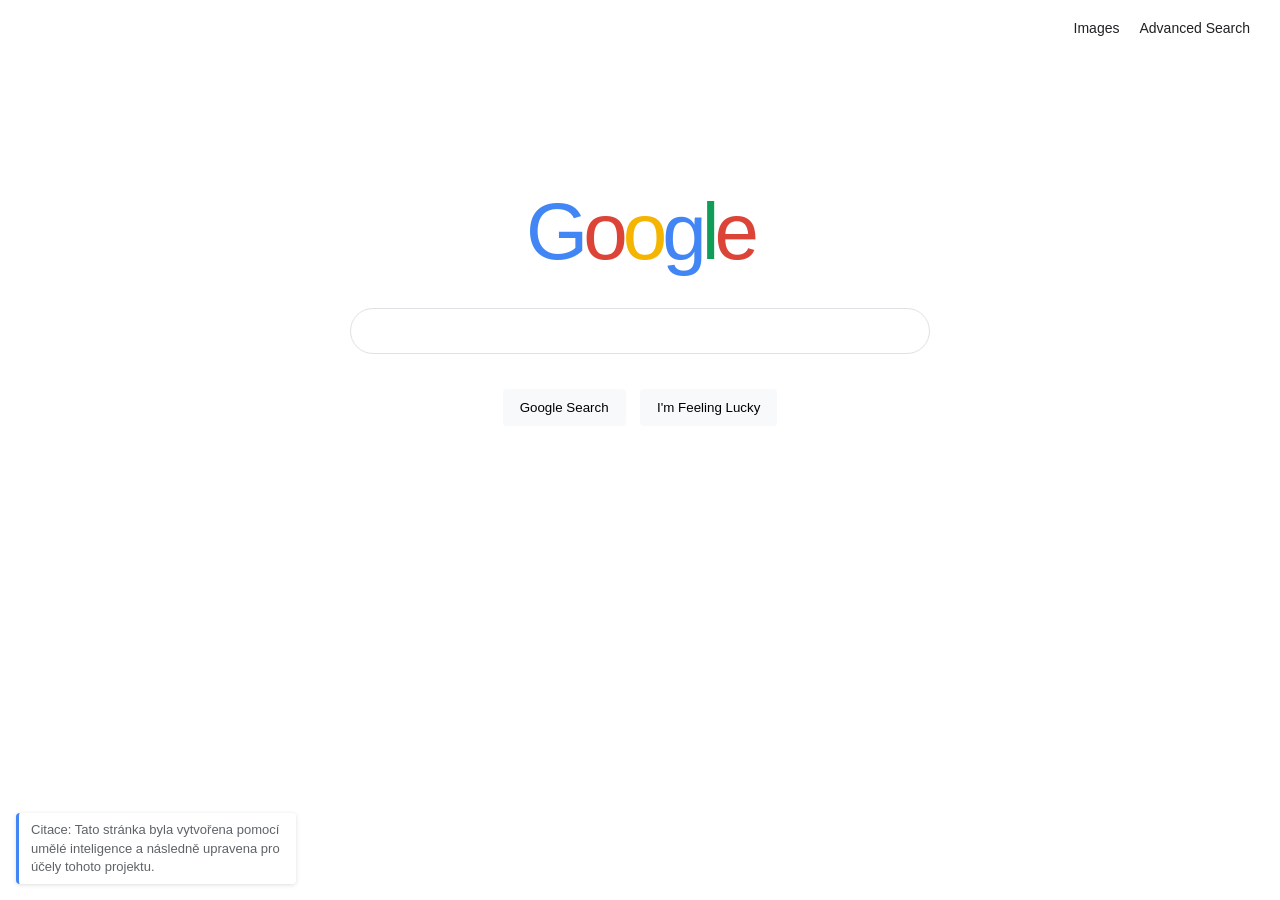
==== index.html @ db42596a "googlesearch" ====
<!DOCTYPE html>
<html lang="en">
<head>
    <meta charset="UTF-8">
    <meta name="viewport" content="width=device-width, initial-scale=1.0">
    <title>Google Search</title>
    <link rel="stylesheet" href="style.css">
</head>
<body>
    <nav>
        <a href="images.html">Images</a>
        <a href="advanced.html">Advanced Search</a>
    </nav>

    <main class="search-page">
        <h1 class="logo" aria-label="Google">
            <span class="blue">G</span><span class="red">o</span><span class="yellow">o</span><span class="blue">g</span><span class="green">l</span><span class="red">e</span>
        </h1>

        <form action="https://www.google.com/search" method="GET">
            <input class="search-box" type="text"
                   name="q" aria-label="Search" required>

            <div class="buttons">
                <button type="submit">Google Search</button>
                <button type="submit" name="btnI" value="1"
                        formnovalidate>
                    I'm Feeling Lucky
                </button>
            </div>
        </form>
    </main>

    <a class="ai-citation" href="README.md" target="_blank" rel="noopener noreferrer">Citace: Tato stránka byla vytvořena pomocí umělé inteligence a následně upravena pro účely tohoto projektu.</a>
</body>
</html>
---- style.css ----
* {
    box-sizing: border-box;
}

body {
    margin: 0;
    font-family: Arial, sans-serif;
    color: #202124;
}

nav {
    display: flex;
    justify-content: flex-end;
    gap: 20px;
    padding: 20px 30px;
}

nav a {
    color: #202124;
    text-decoration: none;
    font-size: 14px;
}

nav a:hover {
    text-decoration: underline;
}

.search-page {
    text-align: center;
    margin: 130px auto 0;
    padding: 0 20px;
}

.logo {
    font-size: 80px;
    font-weight: 500;
    letter-spacing: -5px;
    margin-bottom: 30px;
}

.logo span {
    display: inline-block;
}

.logo .blue { color: #4285f4; }
.logo .red { color: #db4437; }
.logo .yellow { color: #f4b400; }
.logo .green { color: #0f9d58; }

.images-label {
    font-size: 18px;
    color: #4285f4;
    letter-spacing: normal;
}

.search-box {
    display: block;
    width: 100%;
    max-width: 580px;
    height: 46px;
    margin: auto;
    padding: 0 20px;
    border: 1px solid #dfe1e5;
    border-radius: 25px;
    font-size: 16px;
    outline: none;
}

.search-box:hover,
.search-box:focus {
    box-shadow: 0 1px 6px #20212447;
}

.buttons {
    margin-top: 30px;
}

.buttons button {
    padding: 10px 16px;
    margin: 5px;
    background: #f8f9fa;
    border: 1px solid transparent;
    border-radius: 4px;
    cursor: pointer;
}

.buttons button:hover {
    border-color: #dadce0;
}

.advanced-title {
    margin: 35px;
    color: #d93025;
    font-size: 20px;
    font-weight: normal;
}

hr {
    border: 0;
    border-top: 1px solid #ebebeb;
}

.advanced-page {
    margin: 40px;
    max-width: 800px;
}

.advanced-page p {
    margin-bottom: 25px;
}

.field {
    display: flex;
    align-items: center;
    gap: 20px;
    margin-bottom: 15px;
}

.field label {
    width: 200px;
    flex-shrink: 0;
    font-size: 13px;
}

.field input {
    flex: 1;
    min-width: 0;
    padding: 8px;
    border: 1px solid #d9d9d9;
}

.advanced-button {
    text-align: right;
}

.advanced-button button {
    background: #4d90fe;
    color: white;
    border: none;
    border-radius: 2px;
    padding: 10px 15px;
    font-weight: bold;
    cursor: pointer;
}

.ai-citation {
    position: fixed;
    left: 16px;
    bottom: 16px;
    display: inline-block;
    max-width: 280px;
    margin: 0;
    padding: 8px 12px;
    font-size: 13px;
    line-height: 1.4;
    color: #5f6368;
    text-decoration: none;
    background: rgba(255, 255, 255, 0.85);
    border-left: 3px solid #4285f4;
    border-radius: 4px;
    box-shadow: 0 1px 4px rgba(32, 33, 36, 0.15);
    z-index: 10;
}

.ai-citation:hover {
    text-decoration: underline;
}

@media (max-width: 600px) {
    .field {
        flex-direction: column;
        align-items: stretch;
        gap: 6px;
    }

    .field label {
        width: auto;
    }

    .ai-citation {
        left: 10px;
        bottom: 10px;
        font-size: 11px;
    }
}
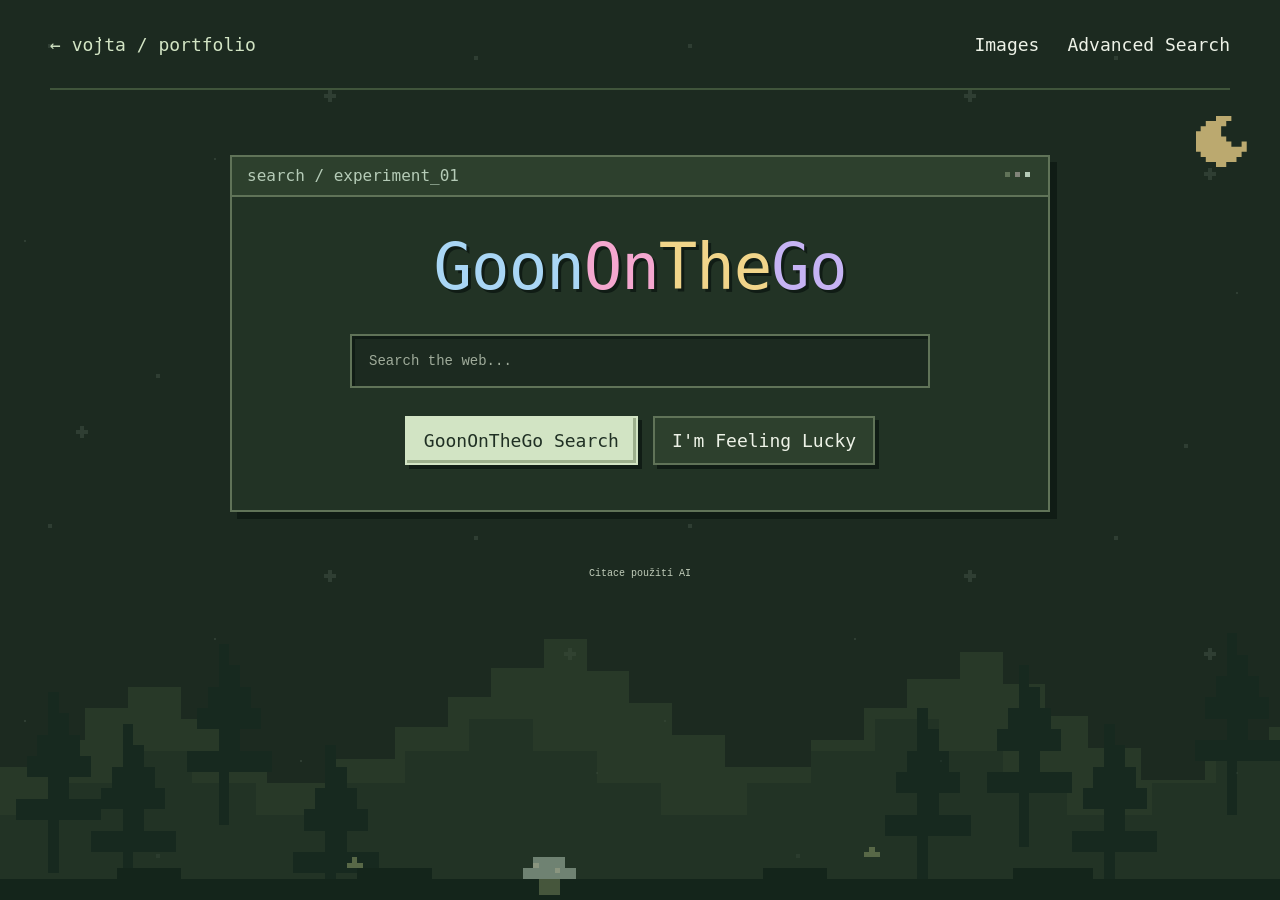
==== commit 3f8376e9: "c" ====
--- a/index.html
+++ b/index.html
@@ -4,26 +4,37 @@
 <head>
     <meta charset="UTF-8">
     <meta name="viewport" content="width=device-width, initial-scale=1.0">
-    <title>Google Search</title>
+    <title>GoonOnTheGo Search</title>
+    <meta name="theme-color" content="#1c2a20">
+    <link rel="icon" type="image/svg+xml" href="assets/vojta-mark.svg">
+    <link rel="stylesheet" href="assets/pixel-theme.css">
     <link rel="stylesheet" href="style.css">
 </head>
 <body>
-    <nav>
+    <div class="pixel-sky" aria-hidden="true">
+        <span class="sky-moon"></span>
+        <span class="shooting-star" style="--star-left:35%;--star-top:3%;--star-duration:9s;--star-delay:-.4s"></span>
+        <span class="shooting-star" style="--star-left:72%;--star-top:10%;--star-duration:9s;--star-delay:-1.9s"></span>
+        <span class="shooting-star" style="--star-left:98%;--star-top:28%;--star-duration:9s;--star-delay:-3.4s"></span>
+        <span class="shooting-star" style="--star-left:46%;--star-top:35%;--star-duration:9s;--star-delay:-4.9s"></span>
+        <span class="shooting-star" style="--star-left:83%;--star-top:2%;--star-duration:9s;--star-delay:-6.4s"></span>
+        <span class="shooting-star" style="--star-left:26%;--star-top:46%;--star-duration:9s;--star-delay:-7.9s"></span>
+    </div>
+    <nav aria-label="Project navigation">
+        <a class="portfolio-return" href="https://itzlebyy.github.io/#projekty">← vo<span class="dotted-j">j</span>ta / portfolio</a>
         <a href="images.html">Images</a>
         <a href="advanced.html">Advanced Search</a>
     </nav>
 
     <main class="search-page">
-        <h1 class="logo" aria-label="Google">
-            <span class="blue">G</span><span class="red">o</span><span class="yellow">o</span><span class="blue">g</span><span class="green">l</span><span class="red">e</span>
-        </h1>
+        <h1 class="logo" aria-label="GoonOnTheGo"><span class="blue">Goon</span><span class="red">On</span><span class="yellow">The</span><span class="green">Go</span></h1>
 
         <form action="https://www.google.com/search" method="GET">
-            <input class="search-box" type="text"
+            <input class="search-box" placeholder="Search the web..." type="text"
                    name="q" aria-label="Search" required>
 
             <div class="buttons">
-                <button type="submit">Google Search</button>
+                <button type="submit">GoonOnTheGo Search</button>
                 <button type="submit" name="btnI" value="1"
                         formnovalidate>
                     I'm Feeling Lucky
@@ -32,6 +43,6 @@
         </form>
     </main>
 
-    <a class="ai-citation" href="README.md" target="_blank" rel="noopener noreferrer">Citace: Tato stránka byla vytvořena pomocí umělé inteligence a následně upravena pro účely tohoto projektu.</a>
+    <a class="ai-citation" href="README.md#citace-ai">Citace použití AI</a>
 </body>
 </html>
--- a/assets/pixel-theme.css
+++ b/assets/pixel-theme.css
@@ -0,0 +1,113 @@
+@font-face {
+    font-family: "Pixelify Sans";
+    src: url("fonts/PixelifySans.ttf") format("truetype");
+    font-style: normal;
+    font-weight: 400 700;
+    font-display: swap;
+}
+
+:root {
+    color-scheme: dark;
+    --olive: #818479;
+    --ash: #b5cbb7;
+    --tea: #d2e4c4;
+    --background: #1c2a20;
+    --surface: #2d402d;
+    --section-background: #223325;
+    --text: #edf2e7;
+    --muted: #c0ccb9;
+    --line: #607358;
+    --shadow: #101c15;
+    --ink: #203024;
+    --panel-inset: #243728;
+    --panel-art: #34482e;
+    --border-soft: #40553b;
+    --border-tag: #708466;
+    --button-shade: #9caf8c;
+    --landscape-image: url("pixel-landscape.svg");
+    --syntax-pink: #f4a7cf;
+    --syntax-blue: #a9d6f5;
+    --syntax-yellow: #f1d58a;
+    --syntax-purple: #c6b3f4;
+    --syntax-mint: #a9dec0;
+    --pixel: "Pixelify Sans", "Cascadia Code", Consolas, monospace;
+    --mono: "Cascadia Code", Consolas, "Courier New", monospace;
+}
+
+* { box-sizing: border-box; }
+html { scroll-padding-top: 28px; scroll-behavior: smooth; }
+body {
+    margin: 0;
+    isolation: isolate;
+    background: var(--background) url("pixel-stars.svg") repeat;
+    color: var(--text);
+    font-family: var(--mono);
+    font-size: 14px;
+    line-height: 1.75;
+}
+body::before {
+    content: "";
+    position: fixed;
+    inset: auto 0 0;
+    height: min(30vw, 360px);
+    z-index: -1;
+    background: var(--landscape-image) center bottom / max(100%, 1200px) auto no-repeat;
+    opacity: .55;
+    pointer-events: none;
+    image-rendering: pixelated;
+}
+/* The top reading bar follows document scroll without JavaScript. */
+@supports (animation-timeline: scroll(root block)) {
+    body::after {
+        content: "";
+        position: fixed;
+        inset: 0 0 auto;
+        z-index: 100;
+        height: 4px;
+        background: var(--tea);
+        transform: scaleX(0);
+        transform-origin: left center;
+        pointer-events: none;
+        animation: reading-progress auto linear both !important;
+        animation-timeline: scroll(root block) !important;
+    }
+}
+@keyframes reading-progress {
+    from { transform: scaleX(0); }
+    to { transform: scaleX(1); }
+}
+
+a { color: inherit; text-decoration: none; }
+/* A quiet pixel sky behind the content and the existing forest silhouette. */
+.pixel-sky { position: fixed; inset: 0; z-index: -2; overflow: hidden; pointer-events: none; user-select: none; }
+.sky-moon { position: absolute; top: 116px; right: clamp(20px, 2.6vw, 52px); width: clamp(38px, 4vw, 56px); aspect-ratio: 1; background: var(--syntax-yellow); opacity: .75; clip-path: polygon(40% 0, 70% 0, 70% 10%, 60% 10%, 60% 20%, 50% 20%, 50% 40%, 60% 40%, 60% 50%, 70% 50%, 70% 60%, 90% 60%, 90% 50%, 100% 50%, 100% 70%, 90% 70%, 90% 80%, 80% 80%, 80% 90%, 60% 90%, 60% 100%, 40% 100%, 40% 90%, 20% 90%, 20% 80%, 10% 80%, 10% 70%, 0 70%, 0 30%, 10% 30%, 10% 20%, 20% 20%, 20% 10%, 40% 10%); }
+.shooting-star { position: absolute; top: var(--star-top); left: var(--star-left); width: 5px; height: 5px; background: var(--syntax-yellow); opacity: 0; box-shadow: 6px -6px 0 var(--ash), 12px -12px 0 color-mix(in srgb, var(--ash) 80%, transparent), 18px -18px 0 color-mix(in srgb, var(--ash) 65%, transparent), 24px -24px 0 color-mix(in srgb, var(--ash) 45%, transparent), 30px -30px 0 color-mix(in srgb, var(--ash) 30%, transparent), 36px -36px 0 color-mix(in srgb, var(--ash) 15%, transparent); }
+/* Keep this requested background effect on independently of other motion settings. */
+.pixel-sky .shooting-star { animation: sky-shoot var(--star-duration) var(--star-delay) linear infinite !important; }
+@keyframes sky-shoot {
+    0% { opacity: 0; transform: translate(0, 0); }
+    2% { opacity: .95; }
+    18% { opacity: 0; transform: translate(-320px, 320px); }
+    100% { opacity: 0; transform: translate(-320px, 320px); }
+}
+button, input { font: inherit; }
+svg, img { display: block; max-width: 100%; }
+::selection { background: var(--tea); color: var(--ink); }
+:focus-visible { outline: 3px solid var(--tea); outline-offset: 5px; }
+.pixel-art { image-rendering: pixelated; }
+/* Pixelify's j is dotless; add a square aligned with its right-hand stem. */
+.dotted-j { position: relative; display: inline-block; line-height: 1; }
+.dotted-j::before { content: ""; position: absolute; left: .334em; top: .2em; width: .1em; height: .1em; background: currentColor; pointer-events: none; }
+.syntax-pink { color: var(--syntax-pink); }
+.syntax-blue { color: var(--syntax-blue); }
+.syntax-yellow { color: var(--syntax-yellow); }
+.syntax-purple { color: var(--syntax-purple); }
+.syntax-mint { color: var(--syntax-mint); }
+
+@media (max-width: 600px) {
+    body::before { height: 220px; opacity: .35; }
+    .sky-moon { top: 166px; opacity: .6; }
+}
+@media (prefers-reduced-motion: reduce) {
+    *, *::before, *::after { animation: none !important; transition: none !important; }
+}
--- a/style.css
+++ b/style.css
@@ -1,186 +1,53 @@
-
-* {
-    box-sizing: border-box;
+/* Search experiment, in the same pixel world as the portfolio. */
+nav { width: min(1180px, calc(100% - 64px)); min-height: 90px; margin-inline: auto; display: flex; flex-wrap: wrap; justify-content: flex-end; align-items: center; gap: 12px 28px; padding-block: 20px; border-bottom: 2px solid var(--border-soft); }
+nav a { font: 500 18px/1.5 var(--pixel); }
+nav a:hover { color: var(--tea); text-decoration: underline; text-underline-offset: 5px; }
+.portfolio-return { margin-right: auto; color: var(--tea); }
+.search-page, .advanced-page { position: relative; width: min(820px, calc(100% - 64px)); margin: 65px auto 45px; padding: 70px 40px 45px; border: 2px solid var(--line); background: var(--section-background); box-shadow: 7px 7px 0 var(--shadow); }
+.search-page::before, .advanced-page::before { content: "search / experiment_01"; position: absolute; inset: 0 0 auto; padding: 7px 15px; border-bottom: 2px solid var(--line); background: var(--surface); color: var(--ash); text-align: left; font: 500 16px/1.5 var(--pixel); }
+.search-page::after, .advanced-page::after { content: ""; position: absolute; top: 15px; right: 18px; width: 5px; height: 5px; background: var(--ash); box-shadow: -10px 0 var(--olive), -20px 0 var(--line); }
+.search-page { text-align: center; }
+.logo { margin: 0 0 27px; color: var(--tea); font: 500 clamp(30px, 5.5vw, 64px)/1.25 var(--pixel); letter-spacing: -1px; white-space: nowrap; text-shadow: 3px 3px 0 var(--shadow); }
+.logo span { display: inline-block; }
+.logo .blue { color: var(--syntax-blue); }
+.logo .red { color: var(--syntax-pink); }
+.logo .yellow { color: var(--syntax-yellow); }
+.logo .green { color: var(--syntax-purple); }
+.logo .images-label { display: block; margin-top: 8px; font: 400 22px/1.5 var(--pixel); color: var(--syntax-blue); letter-spacing: 0; }
+.search-box { display: block; width: 100%; max-width: 580px; height: 54px; margin-inline: auto; padding: 0 17px; border: 2px solid var(--line); border-radius: 0; outline: none; background: var(--background); color: var(--text); caret-color: var(--tea); font: 14px var(--mono); box-shadow: inset 3px 3px 0 var(--shadow); }
+.search-box::placeholder { color: var(--muted); opacity: .8; }
+.search-box:hover { border-color: var(--ash); }
+.search-box:focus-visible { border-color: var(--tea); outline: 2px solid var(--tea); outline-offset: 3px; }
+.buttons { display: flex; justify-content: center; flex-wrap: wrap; gap: 15px; margin-top: 28px; }
+.buttons button, .advanced-button button { padding: 10px 17px; border: 2px solid var(--tea); border-radius: 0; background: var(--tea); color: var(--ink); cursor: pointer; font: 500 18px/1.4 var(--pixel); box-shadow: 4px 4px 0 var(--shadow), inset -3px -3px 0 var(--button-shade); transition: transform .15s, box-shadow .15s; }
+.buttons button:hover, .advanced-button button:hover { transform: translate(-1px, -2px); box-shadow: 5px 6px 0 var(--shadow), inset -3px -3px 0 var(--button-shade); }
+.buttons button:active, .advanced-button button:active { transform: translate(2px, 2px); box-shadow: 2px 2px 0 var(--shadow); }
+.buttons button:last-child:not(:first-child) { border-color: var(--line); background: var(--surface); color: var(--text); box-shadow: 4px 4px 0 var(--shadow); }
+.advanced-title { width: min(820px, calc(100% - 64px)); margin: 44px auto 0; color: var(--tea); font: 500 38px/1.2 var(--pixel); }
+hr { display: none; }
+.advanced-page { margin-top: 25px; }
+.advanced-page::before { content: "search / advanced"; }
+.advanced-page > p { margin: 0 0 30px; font: 500 26px/1.3 var(--pixel); }
+.field { display: flex; align-items: center; gap: 24px; margin-bottom: 20px; }
+.field label { width: 190px; flex-shrink: 0; color: var(--muted); font: 12px/1.7 var(--mono); }
+.field input { flex: 1; min-width: 0; padding: 11px 12px; border: 2px solid var(--line); border-radius: 0; background: var(--background); color: var(--text); font-size: 14px; box-shadow: inset 3px 3px 0 var(--shadow); }
+.field input:focus-visible { outline: 2px solid var(--tea); outline-offset: 3px; }
+.advanced-button { margin-top: 28px; text-align: right; }
+.ai-citation { display: block; width: fit-content; max-width: calc(100% - 36px); margin: 0 auto 40px; padding: 8px 12px; color: var(--muted); background: var(--background); font: 10px/1.7 var(--mono); }
+.ai-citation:hover { color: var(--tea); text-decoration: underline; text-underline-offset: 4px; }
+@media (max-width: 600px) {
+    nav { width: calc(100% - 36px); min-height: 80px; gap: 10px 20px; }
+    nav a { font-size: 16px; }
+    .portfolio-return { flex-basis: 100%; }
+    .search-page, .advanced-page { width: calc(100% - 36px); margin-top: 35px; padding: 64px 20px 30px; }
+    .search-page::before, .advanced-page::before { font-size: 14px; padding-left: 12px; }
+    .search-page::after, .advanced-page::after { right: 12px; top: 14px; }
+    .search-box { font-size: 12px; }
+    .buttons { gap: 13px; }
+    .buttons button, .advanced-button button { font-size: 16px; padding: 9px 13px; }
+    .advanced-title { width: calc(100% - 36px); font-size: 32px; margin-top: 32px; }
+    .advanced-page { margin-top: 22px; }
+    .field { flex-direction: column; align-items: stretch; gap: 7px; }
+    .field label { width: auto; }
+    .field input { width: 100%; }
 }
-
-body {
-    margin: 0;
-    font-family: Arial, sans-serif;
-    color: #202124;
-}
-
-nav {
-    display: flex;
-    justify-content: flex-end;
-    gap: 20px;
-    padding: 20px 30px;
-}
-
-nav a {
-    color: #202124;
-    text-decoration: none;
-    font-size: 14px;
-}
-
-nav a:hover {
-    text-decoration: underline;
-}
-
-.search-page {
-    text-align: center;
-    margin: 130px auto 0;
-    padding: 0 20px;
-}
-
-.logo {
-    font-size: 80px;
-    font-weight: 500;
-    letter-spacing: -5px;
-    margin-bottom: 30px;
-}
-
-.logo span {
-    display: inline-block;
-}
-
-.logo .blue { color: #4285f4; }
-.logo .red { color: #db4437; }
-.logo .yellow { color: #f4b400; }
-.logo .green { color: #0f9d58; }
-
-.images-label {
-    font-size: 18px;
-    color: #4285f4;
-    letter-spacing: normal;
-}
-
-.search-box {
-    display: block;
-    width: 100%;
-    max-width: 580px;
-    height: 46px;
-    margin: auto;
-    padding: 0 20px;
-    border: 1px solid #dfe1e5;
-    border-radius: 25px;
-    font-size: 16px;
-    outline: none;
-}
-
-.search-box:hover,
-.search-box:focus {
-    box-shadow: 0 1px 6px #20212447;
-}
-
-.buttons {
-    margin-top: 30px;
-}
-
-.buttons button {
-    padding: 10px 16px;
-    margin: 5px;
-    background: #f8f9fa;
-    border: 1px solid transparent;
-    border-radius: 4px;
-    cursor: pointer;
-}
-
-.buttons button:hover {
-    border-color: #dadce0;
-}
-
-.advanced-title {
-    margin: 35px;
-    color: #d93025;
-    font-size: 20px;
-    font-weight: normal;
-}
-
-hr {
-    border: 0;
-    border-top: 1px solid #ebebeb;
-}
-
-.advanced-page {
-    margin: 40px;
-    max-width: 800px;
-}
-
-.advanced-page p {
-    margin-bottom: 25px;
-}
-
-.field {
-    display: flex;
-    align-items: center;
-    gap: 20px;
-    margin-bottom: 15px;
-}
-
-.field label {
-    width: 200px;
-    flex-shrink: 0;
-    font-size: 13px;
-}
-
-.field input {
-    flex: 1;
-    min-width: 0;
-    padding: 8px;
-    border: 1px solid #d9d9d9;
-}
-
-.advanced-button {
-    text-align: right;
-}
-
-.advanced-button button {
-    background: #4d90fe;
-    color: white;
-    border: none;
-    border-radius: 2px;
-    padding: 10px 15px;
-    font-weight: bold;
-    cursor: pointer;
-}
-
-.ai-citation {
-    position: fixed;
-    left: 16px;
-    bottom: 16px;
-    display: inline-block;
-    max-width: 280px;
-    margin: 0;
-    padding: 8px 12px;
-    font-size: 13px;
-    line-height: 1.4;
-    color: #5f6368;
-    text-decoration: none;
-    background: rgba(255, 255, 255, 0.85);
-    border-left: 3px solid #4285f4;
-    border-radius: 4px;
-    box-shadow: 0 1px 4px rgba(32, 33, 36, 0.15);
-    z-index: 10;
-}
-
-.ai-citation:hover {
-    text-decoration: underline;
-}
-
-@media (max-width: 600px) {
-    .field {
-        flex-direction: column;
-        align-items: stretch;
-        gap: 6px;
-    }
-
-    .field label {
-        width: auto;
-    }
-
-    .ai-citation {
-        left: 10px;
-        bottom: 10px;
-        font-size: 11px;
-    }
-}
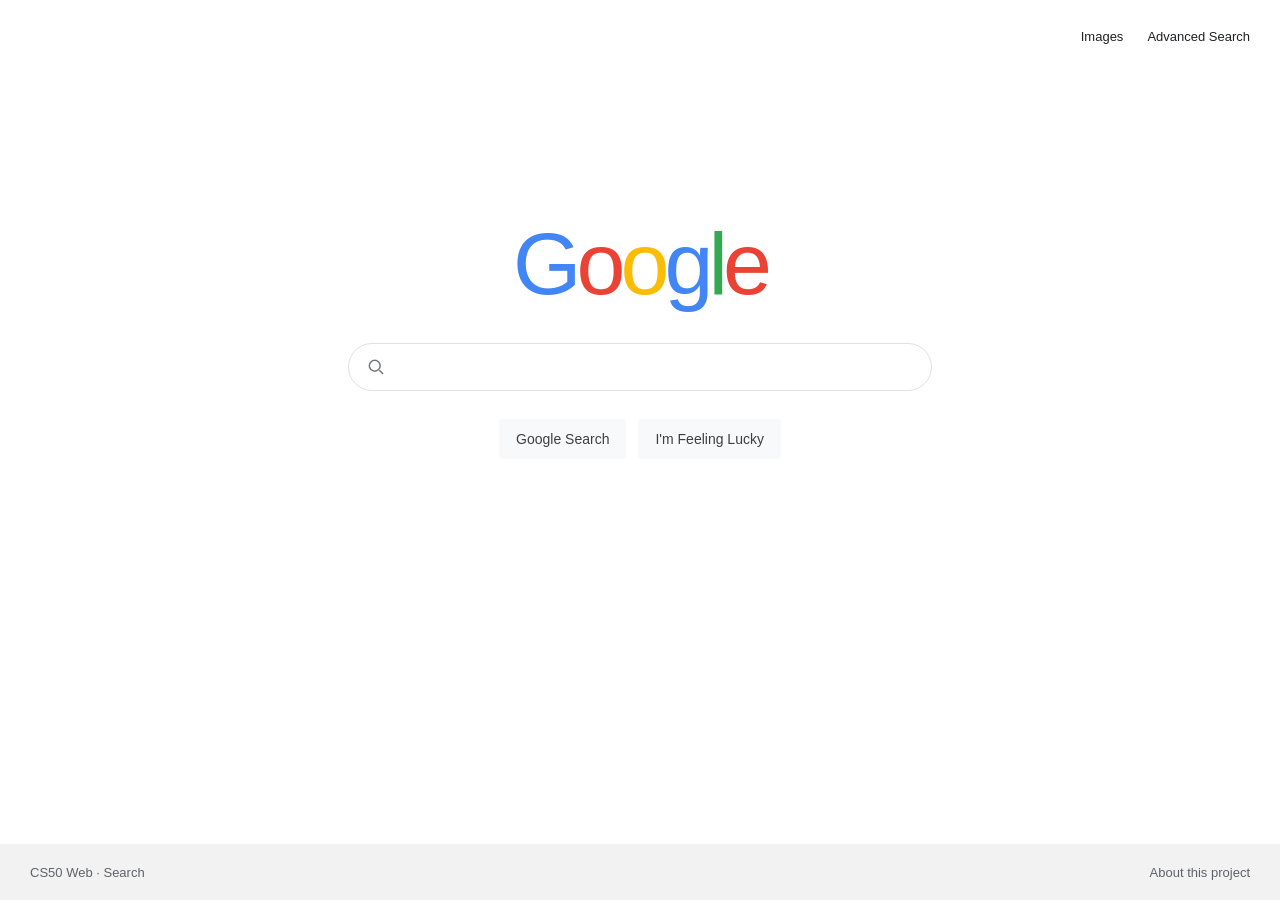
==== commit dc171f0a: "Rebuild Google Search interface for CS50 Web" ====
--- a/index.html
+++ b/index.html
@@ -1,48 +1,39 @@
-
 <!DOCTYPE html>
 <html lang="en">
 <head>
     <meta charset="UTF-8">
     <meta name="viewport" content="width=device-width, initial-scale=1.0">
-    <title>GoonOnTheGo Search</title>
-    <meta name="theme-color" content="#1c2a20">
-    <link rel="icon" type="image/svg+xml" href="assets/vojta-mark.svg">
-    <link rel="stylesheet" href="assets/pixel-theme.css">
+    <meta name="description" content="Search the web with a simple Google Search interface. A CS50 Web project.">
+    <title>Google Search</title>
     <link rel="stylesheet" href="style.css">
 </head>
 <body>
-    <div class="pixel-sky" aria-hidden="true">
-        <span class="sky-moon"></span>
-        <span class="shooting-star" style="--star-left:35%;--star-top:3%;--star-duration:9s;--star-delay:-.4s"></span>
-        <span class="shooting-star" style="--star-left:72%;--star-top:10%;--star-duration:9s;--star-delay:-1.9s"></span>
-        <span class="shooting-star" style="--star-left:98%;--star-top:28%;--star-duration:9s;--star-delay:-3.4s"></span>
-        <span class="shooting-star" style="--star-left:46%;--star-top:35%;--star-duration:9s;--star-delay:-4.9s"></span>
-        <span class="shooting-star" style="--star-left:83%;--star-top:2%;--star-duration:9s;--star-delay:-6.4s"></span>
-        <span class="shooting-star" style="--star-left:26%;--star-top:46%;--star-duration:9s;--star-delay:-7.9s"></span>
-    </div>
-    <nav aria-label="Project navigation">
-        <a class="portfolio-return" href="https://itzlebyy.github.io/#projekty">← vo<span class="dotted-j">j</span>ta / portfolio</a>
-        <a href="images.html">Images</a>
-        <a href="advanced.html">Advanced Search</a>
-    </nav>
+    <header class="site-header">
+        <nav aria-label="Search navigation">
+            <a href="images.html">Images</a>
+            <a href="advanced.html">Advanced Search</a>
+        </nav>
+    </header>
 
-    <main class="search-page">
-        <h1 class="logo" aria-label="GoonOnTheGo"><span class="blue">Goon</span><span class="red">On</span><span class="yellow">The</span><span class="green">Go</span></h1>
+    <main class="search-main">
+        <h1 class="wordmark" aria-label="Google"><span class="blue">G</span><span class="red">o</span><span class="yellow">o</span><span class="blue">g</span><span class="green">l</span><span class="red">e</span></h1>
 
-        <form action="https://www.google.com/search" method="GET">
-            <input class="search-box" placeholder="Search the web..." type="text"
-                   name="q" aria-label="Search" required>
-
-            <div class="buttons">
-                <button type="submit">GoonOnTheGo Search</button>
-                <button type="submit" name="btnI" value="1"
-                        formnovalidate>
-                    I'm Feeling Lucky
-                </button>
+        <form class="search-form" action="https://www.google.com/search" method="get" role="search">
+            <div class="search-bar">
+                <svg class="search-icon" viewBox="0 0 24 24" aria-hidden="true" focusable="false"><circle cx="10.5" cy="10.5" r="6.5"></circle><path d="m16 16 4.5 4.5"></path></svg>
+                <label class="visually-hidden" for="query">Search the web</label>
+                <input id="query" type="text" name="q" autocomplete="off" spellcheck="false" required>
+            </div>
+            <div class="search-actions">
+                <button type="submit">Google Search</button>
+                <button type="submit" name="btnI" value="I'm Feeling Lucky">I'm Feeling Lucky</button>
             </div>
         </form>
     </main>
 
-    <a class="ai-citation" href="README.md#citace-ai">Citace použití AI</a>
+    <footer class="site-footer">
+        <span>CS50 Web · Search</span>
+        <a href="https://cs50.harvard.edu/web/projects/0/search/">About this project</a>
+    </footer>
 </body>
 </html>
--- a/style.css
+++ b/style.css
@@ -1,53 +1,207 @@
-/* Search experiment, in the same pixel world as the portfolio. */
-nav { width: min(1180px, calc(100% - 64px)); min-height: 90px; margin-inline: auto; display: flex; flex-wrap: wrap; justify-content: flex-end; align-items: center; gap: 12px 28px; padding-block: 20px; border-bottom: 2px solid var(--border-soft); }
-nav a { font: 500 18px/1.5 var(--pixel); }
-nav a:hover { color: var(--tea); text-decoration: underline; text-underline-offset: 5px; }
-.portfolio-return { margin-right: auto; color: var(--tea); }
-.search-page, .advanced-page { position: relative; width: min(820px, calc(100% - 64px)); margin: 65px auto 45px; padding: 70px 40px 45px; border: 2px solid var(--line); background: var(--section-background); box-shadow: 7px 7px 0 var(--shadow); }
-.search-page::before, .advanced-page::before { content: "search / experiment_01"; position: absolute; inset: 0 0 auto; padding: 7px 15px; border-bottom: 2px solid var(--line); background: var(--surface); color: var(--ash); text-align: left; font: 500 16px/1.5 var(--pixel); }
-.search-page::after, .advanced-page::after { content: ""; position: absolute; top: 15px; right: 18px; width: 5px; height: 5px; background: var(--ash); box-shadow: -10px 0 var(--olive), -20px 0 var(--line); }
-.search-page { text-align: center; }
-.logo { margin: 0 0 27px; color: var(--tea); font: 500 clamp(30px, 5.5vw, 64px)/1.25 var(--pixel); letter-spacing: -1px; white-space: nowrap; text-shadow: 3px 3px 0 var(--shadow); }
-.logo span { display: inline-block; }
-.logo .blue { color: var(--syntax-blue); }
-.logo .red { color: var(--syntax-pink); }
-.logo .yellow { color: var(--syntax-yellow); }
-.logo .green { color: var(--syntax-purple); }
-.logo .images-label { display: block; margin-top: 8px; font: 400 22px/1.5 var(--pixel); color: var(--syntax-blue); letter-spacing: 0; }
-.search-box { display: block; width: 100%; max-width: 580px; height: 54px; margin-inline: auto; padding: 0 17px; border: 2px solid var(--line); border-radius: 0; outline: none; background: var(--background); color: var(--text); caret-color: var(--tea); font: 14px var(--mono); box-shadow: inset 3px 3px 0 var(--shadow); }
-.search-box::placeholder { color: var(--muted); opacity: .8; }
-.search-box:hover { border-color: var(--ash); }
-.search-box:focus-visible { border-color: var(--tea); outline: 2px solid var(--tea); outline-offset: 3px; }
-.buttons { display: flex; justify-content: center; flex-wrap: wrap; gap: 15px; margin-top: 28px; }
-.buttons button, .advanced-button button { padding: 10px 17px; border: 2px solid var(--tea); border-radius: 0; background: var(--tea); color: var(--ink); cursor: pointer; font: 500 18px/1.4 var(--pixel); box-shadow: 4px 4px 0 var(--shadow), inset -3px -3px 0 var(--button-shade); transition: transform .15s, box-shadow .15s; }
-.buttons button:hover, .advanced-button button:hover { transform: translate(-1px, -2px); box-shadow: 5px 6px 0 var(--shadow), inset -3px -3px 0 var(--button-shade); }
-.buttons button:active, .advanced-button button:active { transform: translate(2px, 2px); box-shadow: 2px 2px 0 var(--shadow); }
-.buttons button:last-child:not(:first-child) { border-color: var(--line); background: var(--surface); color: var(--text); box-shadow: 4px 4px 0 var(--shadow); }
-.advanced-title { width: min(820px, calc(100% - 64px)); margin: 44px auto 0; color: var(--tea); font: 500 38px/1.2 var(--pixel); }
-hr { display: none; }
-.advanced-page { margin-top: 25px; }
-.advanced-page::before { content: "search / advanced"; }
-.advanced-page > p { margin: 0 0 30px; font: 500 26px/1.3 var(--pixel); }
-.field { display: flex; align-items: center; gap: 24px; margin-bottom: 20px; }
-.field label { width: 190px; flex-shrink: 0; color: var(--muted); font: 12px/1.7 var(--mono); }
-.field input { flex: 1; min-width: 0; padding: 11px 12px; border: 2px solid var(--line); border-radius: 0; background: var(--background); color: var(--text); font-size: 14px; box-shadow: inset 3px 3px 0 var(--shadow); }
-.field input:focus-visible { outline: 2px solid var(--tea); outline-offset: 3px; }
-.advanced-button { margin-top: 28px; text-align: right; }
-.ai-citation { display: block; width: fit-content; max-width: calc(100% - 36px); margin: 0 auto 40px; padding: 8px 12px; color: var(--muted); background: var(--background); font: 10px/1.7 var(--mono); }
-.ai-citation:hover { color: var(--tea); text-decoration: underline; text-underline-offset: 4px; }
+:root {
+    font-family: Arial, Helvetica, sans-serif;
+    color: #202124;
+    background: #fff;
+    color-scheme: light;
+}
+
+* { box-sizing: border-box; }
+
+body {
+    display: flex;
+    flex-direction: column;
+    min-height: 100vh;
+    min-height: 100svh;
+    margin: 0;
+    font-size: 14px;
+}
+
+a { color: inherit; text-decoration: none; }
+a:hover { text-decoration: underline; }
+a:focus-visible, button:focus-visible {
+    outline: 2px solid #1a73e8;
+    outline-offset: 4px;
+}
+
+.site-header {
+    display: flex;
+    align-items: center;
+    justify-content: flex-end;
+    min-height: 72px;
+    padding: 12px 30px;
+}
+
+.site-header nav {
+    display: flex;
+    align-items: center;
+    flex-wrap: wrap;
+    gap: 8px 24px;
+    font-size: 13px;
+}
+
+.site-header nav a { display: inline-flex; align-items: center; min-height: 44px; }
+
+.search-main {
+    flex: 1;
+    width: 100%;
+    padding: clamp(52px, 16vh, 150px) 20px 64px;
+    text-align: center;
+}
+
+.wordmark {
+    position: relative;
+    display: inline-block;
+    margin: 0 0 30px;
+    font-size: 88px;
+    font-weight: 500;
+    line-height: 1.1;
+    letter-spacing: -5px;
+    white-space: nowrap;
+    user-select: none;
+}
+
+.blue { color: #4285f4; }
+.red { color: #ea4335; }
+.yellow { color: #fbbc05; }
+.green { color: #34a853; }
+
+.images-label {
+    position: absolute;
+    right: 0;
+    bottom: -7px;
+    color: #1a73e8;
+    font-size: 16px;
+    line-height: 1;
+    letter-spacing: normal;
+}
+
+.image-wordmark { margin-bottom: 38px; }
+.search-form { width: 100%; max-width: 584px; margin: 0 auto; }
+
+.search-bar {
+    display: flex;
+    align-items: center;
+    gap: 14px;
+    min-height: 48px;
+    padding: 0 17px;
+    border: 1px solid #dfe1e5;
+    border-radius: 24px;
+}
+
+.search-bar:hover, .search-bar:focus-within {
+    border-color: transparent;
+    box-shadow: 0 1px 6px #20212447;
+}
+
+.search-bar:focus-within { outline: 2px solid #1a73e8; outline-offset: 2px; }
+.search-icon { width: 20px; height: 20px; flex-shrink: 0; fill: none; stroke: #70757a; stroke-width: 1.8; }
+.search-bar input {
+    flex: 1;
+    width: 100%;
+    min-width: 0;
+    height: 46px;
+    padding: 0;
+    border: 0;
+    outline: 0;
+    color: #202124;
+    background: transparent;
+    font: 16px Arial, Helvetica, sans-serif;
+}
+
+.search-actions { display: flex; flex-wrap: wrap; justify-content: center; gap: 12px; margin-top: 28px; }
+button {
+    min-height: 40px;
+    padding: 0 16px;
+    border: 1px solid transparent;
+    border-radius: 4px;
+    color: #3c4043;
+    background: #f8f9fa;
+    font: 14px Arial, Helvetica, sans-serif;
+    cursor: pointer;
+}
+button:hover { border-color: #dadce0; box-shadow: 0 1px 1px #0000001a; }
+button:active { background: #e8eaed; }
+
+.site-footer {
+    display: flex;
+    justify-content: space-between;
+    align-items: center;
+    flex-wrap: wrap;
+    gap: 8px 24px;
+    min-height: 56px;
+    padding: 8px 30px;
+    color: #5f6368;
+    background: #f2f2f2;
+    font-size: 13px;
+}
+.site-footer a { display: inline-flex; align-items: center; min-height: 40px; }
+
+.advanced-header { justify-content: space-between; gap: 24px; }
+.wordmark-small { margin: 0; font-size: 30px; letter-spacing: -1.8px; }
+.wordmark-small:hover { text-decoration: none; }
+.advanced-main { flex: 1; }
+.advanced-title { padding: 20px 44px 25px; border-bottom: 1px solid #ebebeb; }
+.advanced-title h1 { margin: 0; color: #d93025; font-size: 20px; font-weight: 400; }
+.advanced-form {
+    display: grid;
+    grid-template-columns: 170px minmax(180px, 520px) minmax(180px, 1fr);
+    align-items: center;
+    gap: 18px 20px;
+    max-width: 1200px;
+    padding: 40px 44px 64px;
+}
+.advanced-form h2 { grid-column: 1 / 3; margin: 0 0 6px; font-size: 16px; font-weight: 400; }
+.hints-heading { margin: 0 0 6px; color: #5f6368; font-size: 13px; font-weight: 700; }
+.advanced-form label { font-size: 13px; line-height: 1.5; }
+.advanced-form input {
+    width: 100%;
+    min-width: 0;
+    min-height: 38px;
+    padding: 8px 10px;
+    border: 1px solid #c0c0c0;
+    border-radius: 1px;
+    color: #202124;
+    background: #fff;
+    font: 14px Arial, Helvetica, sans-serif;
+}
+.advanced-form input:hover { border-color: #80868b; }
+.advanced-form input:focus { border-color: #1a73e8; outline: 1px solid #1a73e8; box-shadow: inset 0 1px 2px #0000001a; }
+.field-hint { margin: 0; color: #5f6368; font-size: 11px; line-height: 1.6; }
+.example { color: #3c4043; font-family: monospace; }
+.advanced-actions { grid-column: 2; justify-self: end; margin-top: 4px; }
+.primary-button { border-color: #1a73e8; color: #fff; background: #1a73e8; font-size: 12px; font-weight: 700; }
+.primary-button:hover { border-color: #185abc; background: #185abc; }
+.primary-button:active { background: #174ea6; }
+
+.visually-hidden {
+    position: absolute;
+    width: 1px;
+    height: 1px;
+    padding: 0;
+    margin: -1px;
+    overflow: hidden;
+    clip-path: inset(50%);
+    white-space: nowrap;
+    border: 0;
+}
+
+@media (max-width: 900px) {
+    .advanced-form { grid-template-columns: 170px minmax(0, 1fr); }
+    .hints-heading { display: none; }
+    .field-hint { grid-column: 2; margin-top: -12px; }
+}
+
 @media (max-width: 600px) {
-    nav { width: calc(100% - 36px); min-height: 80px; gap: 10px 20px; }
-    nav a { font-size: 16px; }
-    .portfolio-return { flex-basis: 100%; }
-    .search-page, .advanced-page { width: calc(100% - 36px); margin-top: 35px; padding: 64px 20px 30px; }
-    .search-page::before, .advanced-page::before { font-size: 14px; padding-left: 12px; }
-    .search-page::after, .advanced-page::after { right: 12px; top: 14px; }
-    .search-box { font-size: 12px; }
-    .buttons { gap: 13px; }
-    .buttons button, .advanced-button button { font-size: 16px; padding: 9px 13px; }
-    .advanced-title { width: calc(100% - 36px); font-size: 32px; margin-top: 32px; }
-    .advanced-page { margin-top: 22px; }
-    .field { flex-direction: column; align-items: stretch; gap: 7px; }
-    .field label { width: auto; }
-    .field input { width: 100%; }
-}
+    .site-header { padding: 12px 20px; }
+    .site-header nav { gap: 16px; }
+    .wordmark:not(.wordmark-small) { font-size: 72px; letter-spacing: -4px; }
+    .search-main { padding-top: 68px; }
+    button { min-height: 44px; }
+    .site-footer { padding: 12px 20px; }
+    .advanced-title { padding: 20px 24px; }
+    .advanced-form { grid-template-columns: minmax(0, 1fr); gap: 10px; padding: 28px 24px 48px; }
+    .advanced-form h2 { grid-column: 1; margin-bottom: 14px; }
+    .advanced-form input { min-height: 44px; font-size: 16px; }
+    .field-hint { grid-column: 1; margin: -4px 0 16px; }
+    .advanced-actions { grid-column: 1; }
+}
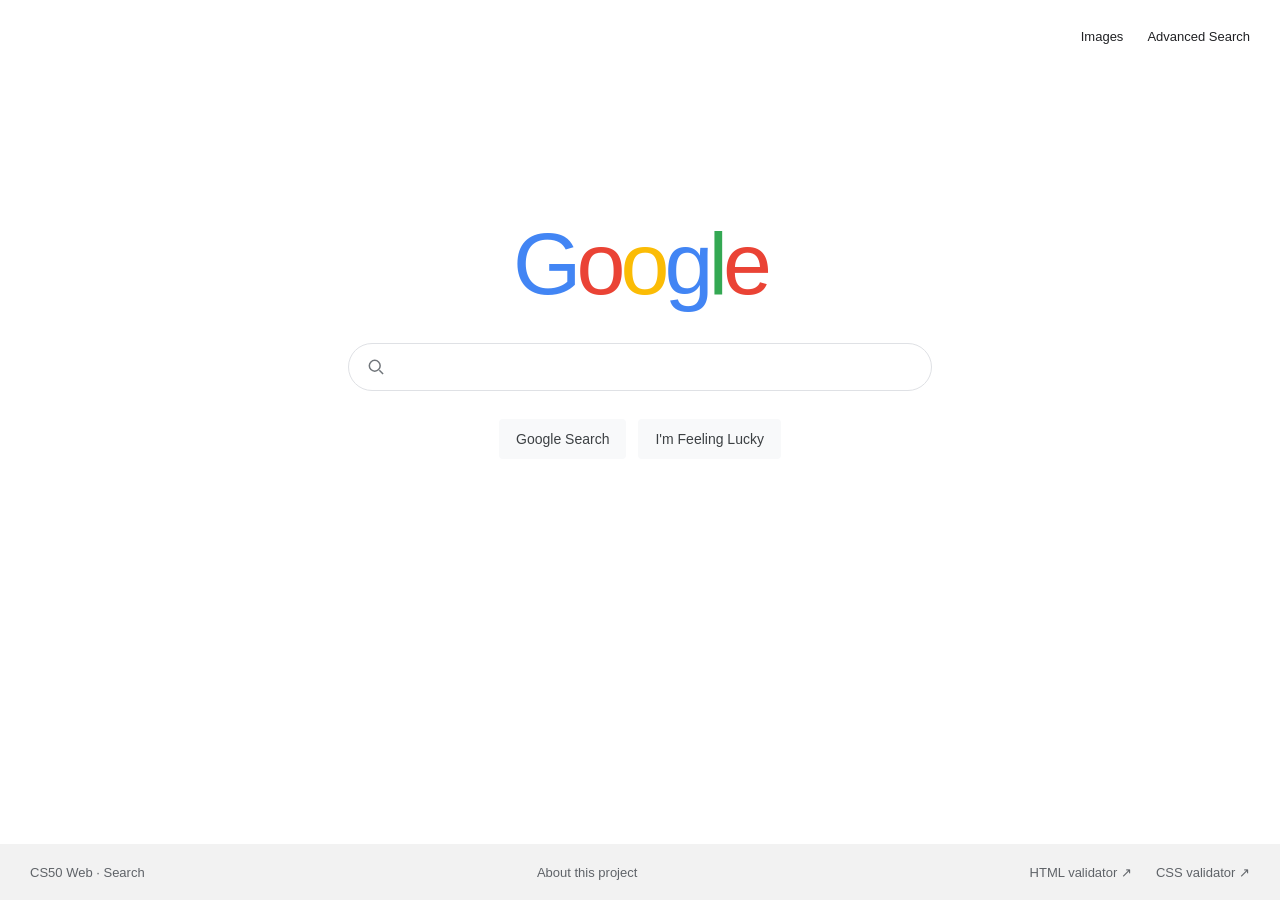
==== commit 087c4764: "Restore HTML and CSS validator links on all search pages" ====
--- a/index.html
+++ b/index.html
@@ -34,6 +34,10 @@
     <footer class="site-footer">
         <span>CS50 Web · Search</span>
         <a href="https://cs50.harvard.edu/web/projects/0/search/">About this project</a>
+        <nav class="validation-links" aria-label="Page validation">
+            <a href="https://validator.w3.org/nu/?doc=https%3A%2F%2Fvojtechbedan.github.io%2Fgooglesearch%2F" target="_blank" rel="noopener noreferrer" aria-label="Validate this page's HTML (opens in a new tab)">HTML validator ↗</a>
+            <a href="https://jigsaw.w3.org/css-validator/validator?uri=https%3A%2F%2Fvojtechbedan.github.io%2Fgooglesearch%2Fstyle.css&amp;profile=css3svg&amp;usermedium=all&amp;warning=1&amp;lang=cs" target="_blank" rel="noopener noreferrer" aria-label="Validate the stylesheet (opens in a new tab)">CSS validator ↗</a>
+        </nav>
     </footer>
 </body>
 </html>
--- a/style.css
+++ b/style.css
@@ -135,6 +135,7 @@
     font-size: 13px;
 }
 .site-footer a { display: inline-flex; align-items: center; min-height: 40px; }
+.validation-links { display: flex; flex-wrap: wrap; gap: 4px 24px; }
 
 .advanced-header { justify-content: space-between; gap: 24px; }
 .wordmark-small { margin: 0; font-size: 30px; letter-spacing: -1.8px; }
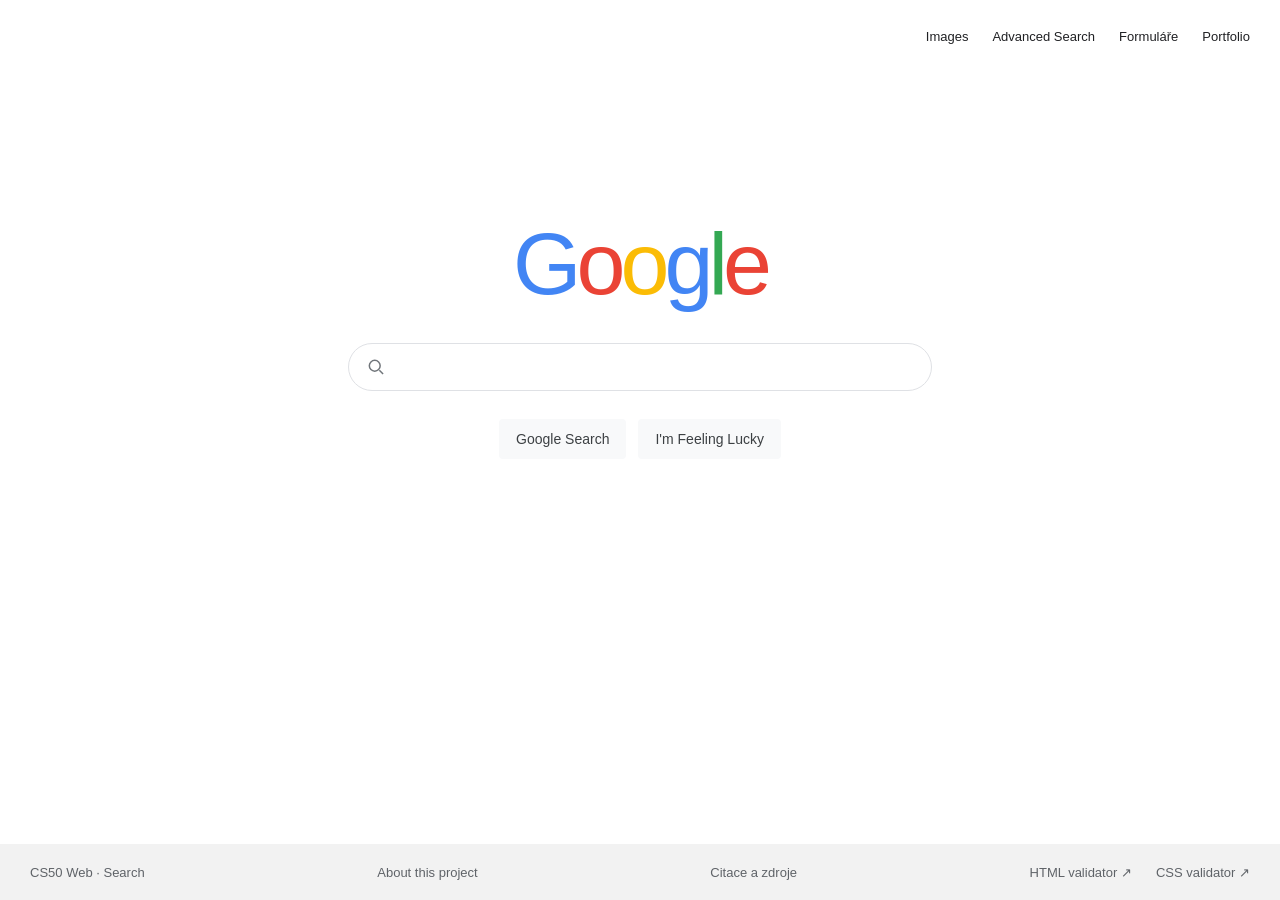
==== commit 3fba3cd7: "." ====
--- a/index.html
+++ b/index.html
@@ -12,6 +12,8 @@
         <nav aria-label="Search navigation">
             <a href="images.html">Images</a>
             <a href="advanced.html">Advanced Search</a>
+            <a href="forms.html" lang="cs">Formuláře</a>
+            <a href="https://vojtechbedan.github.io/">Portfolio</a>
         </nav>
     </header>
 
@@ -34,9 +36,10 @@
     <footer class="site-footer">
         <span>CS50 Web · Search</span>
         <a href="https://cs50.harvard.edu/web/projects/0/search/">About this project</a>
+        <a href="https://github.com/VojtechBedan/googlesearch/blob/main/citace.md" lang="cs">Citace a zdroje</a>
         <nav class="validation-links" aria-label="Page validation">
             <a href="https://validator.w3.org/nu/?doc=https%3A%2F%2Fvojtechbedan.github.io%2Fgooglesearch%2F" target="_blank" rel="noopener noreferrer" aria-label="Validate this page's HTML (opens in a new tab)">HTML validator ↗</a>
-            <a href="https://jigsaw.w3.org/css-validator/validator?uri=https%3A%2F%2Fvojtechbedan.github.io%2Fgooglesearch%2Fstyle.css&amp;profile=css3svg&amp;usermedium=all&amp;warning=1&amp;lang=cs" target="_blank" rel="noopener noreferrer" aria-label="Validate the stylesheet (opens in a new tab)">CSS validator ↗</a>
+            <a href="https://jigsaw.w3.org/css-validator/validator?uri=https%3A%2F%2Fvojtechbedan.github.io%2Fgooglesearch%2Findex.html&amp;profile=css3svg&amp;usermedium=all&amp;warning=1&amp;lang=cs" target="_blank" rel="noopener noreferrer" aria-label="Validate this page's CSS (opens in a new tab)">CSS validator ↗</a>
         </nav>
     </footer>
 </body>
